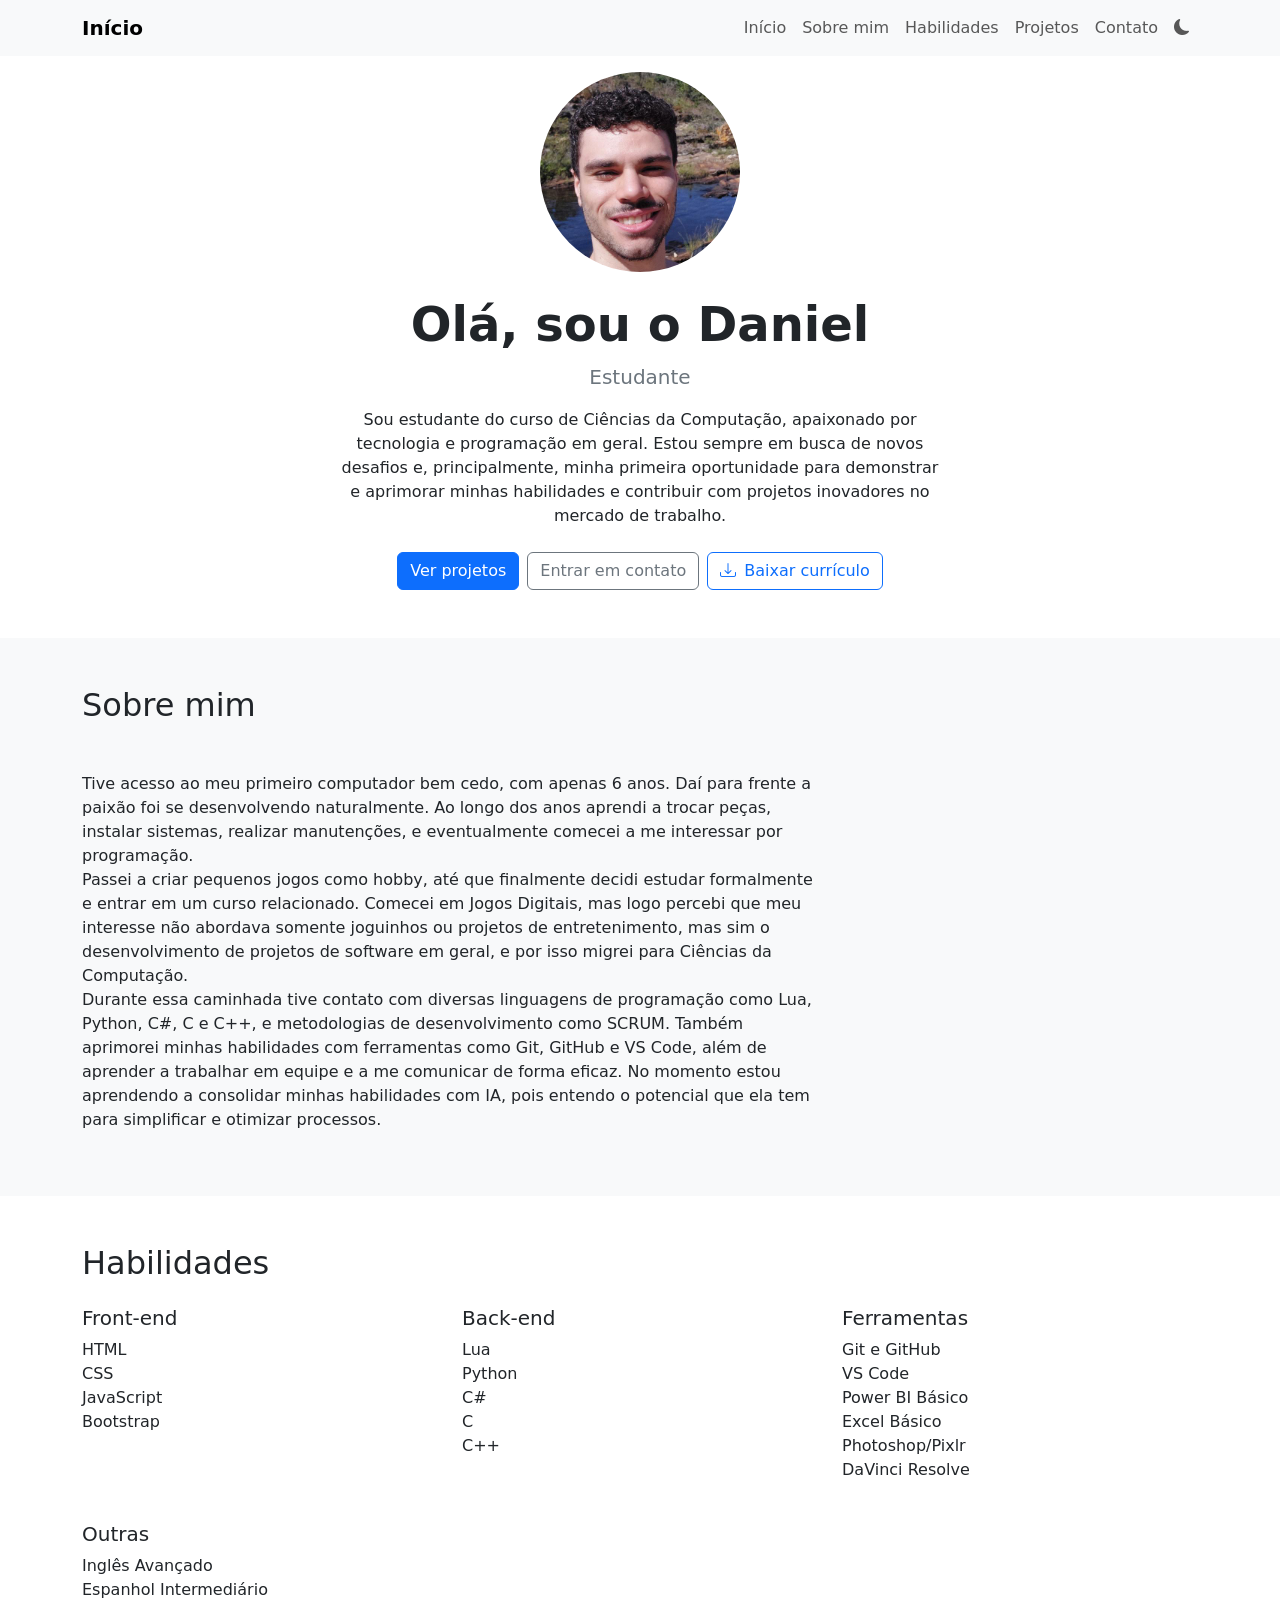
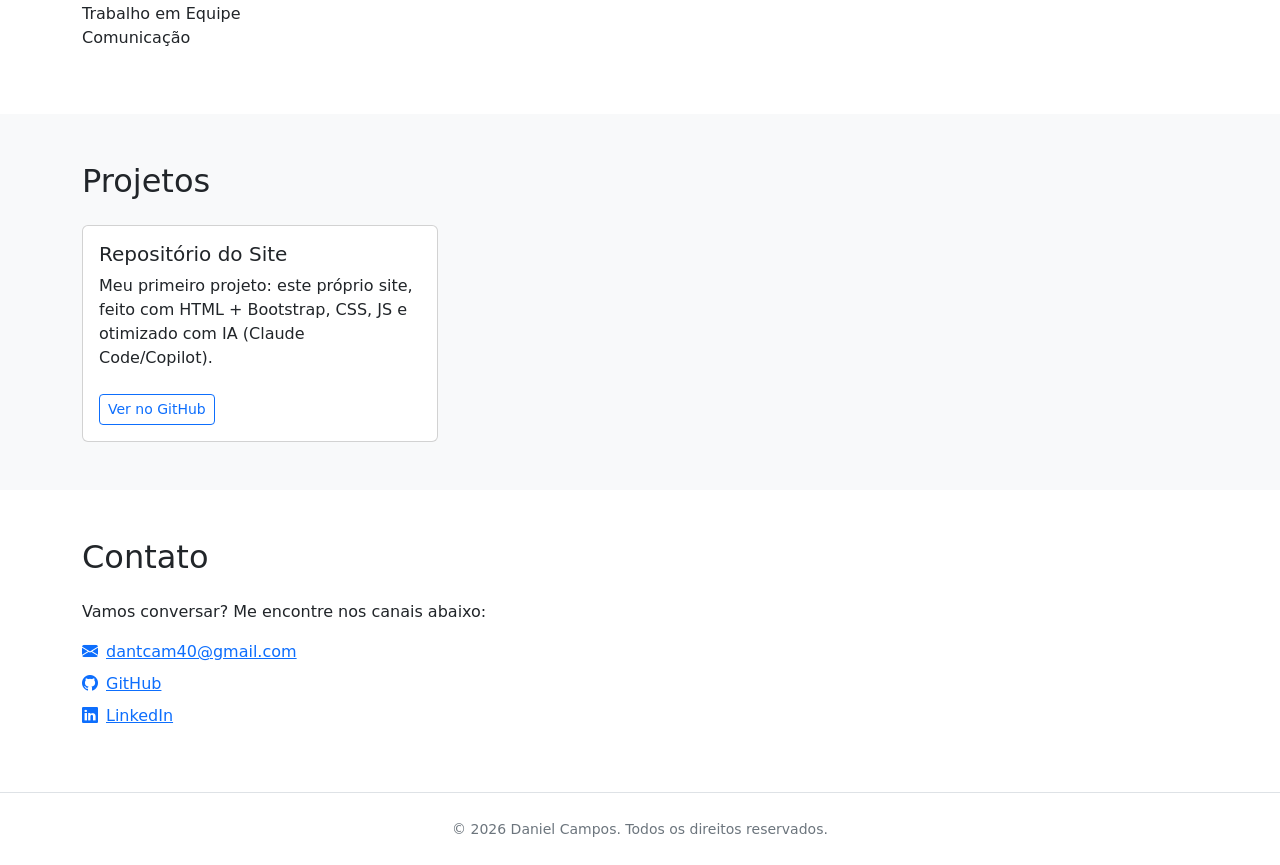
==== index.html @ e3f5e4c4 "Adicionado .gitignore" ====
<!DOCTYPE html>
<html lang="pt-BR">
<head>
    <meta charset="UTF-8">
    <meta name="viewport" content="width=device-width, initial-scale=1.0">
    <meta name="description" content="Portfólio de Daniel Campos - desenvolvedor e estudante de Ciências da Computação">

    <title>Site Portfólio</title>

    <!-- Aplica o tema salvo (ou o do sistema) antes de renderizar, evitando o "flash" claro -->
    <script>
        (function () {
            var tema;
            try { tema = localStorage.getItem('tema'); } catch (e) {}
            if (!tema) {
                tema = window.matchMedia('(prefers-color-scheme: dark)').matches ? 'dark' : 'light';
            }
            document.documentElement.setAttribute('data-bs-theme', tema);
        })();
    </script>

    <!-- Integrando e configurando o Bootstrap -->
    <link href="https://cdn.jsdelivr.net/npm/bootstrap@5.3.8/dist/css/bootstrap.min.css" rel="stylesheet" integrity="sha384-sRIl4kxILFvY47J16cr9ZwB07vP4J8+LH7qKQnuqkuIAvNWLzeN8tE5YBujZqJLB" crossorigin="anonymous">
    <link rel="stylesheet" href="https://cdn.jsdelivr.net/npm/bootstrap-icons@1.11.3/font/bootstrap-icons.min.css">

    <!-- CSS depois do Bootstrap, para poder sobrescrever estilos -->
    <link rel="stylesheet" href="style.css">
</head>
<body>

    <!-- NAVBAR -->
    <header>
        <nav class="navbar navbar-expand-lg bg-body-tertiary fixed-top">
            <div class="container">
                <a class="navbar-brand fw-bold" href="#home">Início</a>

                <button class="navbar-toggler" type="button" data-bs-toggle="collapse" data-bs-target="#menuPrincipal" aria-controls="menuPrincipal" aria-expanded="false" aria-label="Abrir menu">
                    <span class="navbar-toggler-icon"></span>
                </button>

                <div class="collapse navbar-collapse" id="menuPrincipal">
                    <ul class="navbar-nav ms-auto">
                        <li class="nav-item"><a class="nav-link" href="#home">Início</a></li>
                        <li class="nav-item"><a class="nav-link" href="#sobre">Sobre mim</a></li>
                        <li class="nav-item"><a class="nav-link" href="#habilidades">Habilidades</a></li>
                        <li class="nav-item"><a class="nav-link" href="#projetos">Projetos</a></li>
                        <li class="nav-item"><a class="nav-link" href="#contato">Contato</a></li>
                        <li class="nav-item">
                            <button id="botaoTema" class="btn nav-link" type="button" aria-label="Ativar modo escuro">
                                <i class="bi bi-moon-fill" aria-hidden="true"></i>
                            </button>
                        </li>
                    </ul>
                </div>
            </div>
        </nav>
    </header>

    <main>

        <!-- HOME/INTRODUÇÃO -->
        <section id="home" class="py-5 text-center">
            <div class="container">

                <div class="foto-perfil-container">
                    <img src="img/perfil.png"
                         alt="Foto de Daniel Campos"
                         class="foto-perfil">
                </div>

                <h1 class="display-5 fw-bold">Olá, sou o Daniel</h1>
                <p class="lead text-secondary">Estudante</p>

                <p class="mx-auto" style="max-width: 600px;">
                    Sou estudante do curso de Ciências da Computação, apaixonado por tecnologia e programação em geral.
                    Estou sempre em busca de novos desafios e, principalmente, minha primeira oportunidade para demonstrar e aprimorar
                    minhas habilidades e contribuir com projetos inovadores no mercado de trabalho.  
                </p>

                <div class="d-flex justify-content-center gap-2 mt-4">
                    <a href="#projetos" class="btn btn-primary">Ver projetos</a>
                    <a href="#contato" class="btn btn-outline-secondary">Entrar em contato</a>
                    <a href="curriculo/Daniel_Campos_Curriculo.pdf" class="btn btn-outline-primary d-inline-flex align-items-center gap-2" download>
                        <i class="bi bi-download" aria-hidden="true"></i>Baixar currículo
                    </a>
                </div>
            </div>
        </section>

        <!-- SOBRE MIM -->
        <section id="sobre" class="py-5 bg-body-tertiary">
            <div class="container">
                <h2 class="mb-4">Sobre mim</h2>
                <div class="row">
                    <div class="col-lg-8">
                        <p>
                            <br> Tive acesso ao meu primeiro computador bem cedo, com apenas 6 anos.
                            Daí para frente a paixão foi se desenvolvendo naturalmente. Ao longo dos anos aprendi a trocar peças,
                            instalar sistemas, realizar manutenções, e eventualmente comecei a me interessar por programação.
                            <br> Passei a criar pequenos jogos como hobby, até que finalmente decidi estudar formalmente e entrar em um curso relacionado.
                            Comecei em Jogos Digitais, mas logo percebi que meu interesse não abordava somente joguinhos ou projetos de entretenimento,
                            mas sim o desenvolvimento de projetos de software em geral, e por isso migrei para Ciências da Computação.
                            <br> Durante essa caminhada tive contato com diversas linguagens de programação como Lua, Python, C#, C e C++, e metodologias de desenvolvimento como SCRUM.
                            Também aprimorei minhas habilidades com ferramentas como Git, GitHub e VS Code, além de aprender a trabalhar em equipe e a me comunicar de forma eficaz.
                            No momento estou aprendendo a consolidar minhas habilidades com IA, pois entendo o potencial que ela tem para simplificar e otimizar processos.
                        </p>
                    </div>
                </div>
            </div>
        </section>

        <!-- HABILIDADES -->
        <section id="habilidades" class="py-5">
            <div class="container">
                <h2 class="mb-4">Habilidades</h2>

                <div class="row g-4">
                    <!-- Grupo 1 -->
                    <div class="col-md-6 col-lg-4">
                        <h3 class="h5">Front-end</h3>
                        <ul class="list-unstyled">
                            <li>HTML</li>
                            <li>CSS</li>
                            <li>JavaScript</li>
                            <li>Bootstrap</li>
                        </ul>
                    </div>

                    <!-- Grupo 2 -->
                    <div class="col-md-6 col-lg-4">
                        <h3 class="h5">Back-end</h3>
                        <ul class="list-unstyled">
                            <li>Lua</li>
                            <li>Python</li>
                            <li>C#</li>
                            <li>C</li>
                            <li>C++</li>
                        </ul>
                    </div>

                    <!-- Grupo 3 -->
                    <div class="col-md-6 col-lg-4">
                        <h3 class="h5">Ferramentas</h3>
                        <ul class="list-unstyled">
                            <li>Git e GitHub</li>
                            <li>VS Code</li>
                            <li>Power BI Básico</li>
                            <li>Excel Básico</li>
                            <li>Photoshop/Pixlr</li>
                            <li>DaVinci Resolve</li>
                        </ul>
                    </div>

                    <!-- Grupo 4 -->
                    <div class="col-md-6 col-lg-4">
                        <h3 class="h5">Outras</h3>
                        <ul class="list-unstyled">
                            <li>Inglês Avançado</li>
                            <li>Espanhol Intermediário</li>
                            <li>Trabalho em Equipe</li>
                            <li>Comunicação</li>
                        </ul>
                    </div>
                </div>
            </div>
        </section>

        <!-- PROJETOS -->
        <section id="projetos" class="py-5 bg-body-tertiary">
            <div class="container">
                <h2 class="mb-4">Projetos</h2>

                <div class="row g-4">
                    <!-- Copie este bloco para cada novo projeto -->
                    <div class="col-md-6 col-lg-4">
                        <div class="card h-100">
                            <div class="card-body">
                                <h3 class="card-title h5">Repositório do Site</h3>
                                <p class="card-text">Meu primeiro projeto: este próprio site, feito com HTML + Bootstrap, CSS, JS e otimizado com IA (Claude Code/Copilot).</p>
                            </div>
                            <div class="card-footer bg-transparent border-0 pb-3">
                                <a href="https://github.com/ddzeeks/site-portfolio.git" class="btn btn-sm btn-outline-primary" target="_blank" rel="noopener">Ver no GitHub</a>
                            </div>
                        </div>
                    </div>
                </div>
            </div>
        </section>

        <!-- CONTATO -->
        <section id="contato" class="py-5">
            <div class="container">
                <h2 class="mb-4">Contato</h2>
                <p>Vamos conversar? Me encontre nos canais abaixo:</p>

                <ul class="list-unstyled">
                    <li class="mb-2"><a class="d-inline-flex align-items-center gap-2" href="mailto:dantcam40@gmail.com"><i class="bi bi-envelope-fill" aria-hidden="true"></i>dantcam40@gmail.com</a></li>
                    <li class="mb-2"><a class="d-inline-flex align-items-center gap-2" href="https://github.com/ddzeeks" target="_blank" rel="noopener"><i class="bi bi-github" aria-hidden="true"></i>GitHub</a></li>
                    <li class="mb-2"><a class="d-inline-flex align-items-center gap-2" href="https://www.linkedin.com/in/daniel-campos-65b890349/" target="_blank" rel="noopener"><i class="bi bi-linkedin" aria-hidden="true"></i>LinkedIn</a></li>
                </ul>
            </div>
        </section>

    </main>

    <!-- RODAPÉ -->
    <footer class="py-4 text-center text-secondary border-top">
        <div class="container">
            <small>&copy; 2026 Daniel Campos. Todos os direitos reservados.</small>
        </div>
    </footer>

    <!-- Scripts no fim do body: o HTML carrega primeiro, os scripts depois -->
    <script src="https://cdn.jsdelivr.net/npm/bootstrap@5.3.8/dist/js/bootstrap.bundle.min.js" integrity="sha384-FKyoEForCGlyvwx9Hj09JcYn3nv7wiPVlz7YYwJrWVcXK/BmnVDxM+D2scQbITxI" crossorigin="anonymous"></script>
    <script src="app.js"></script>

</body>
</html>
---- style.css ----
section { scroll-margin-top: 70px; }

html { scroll-behavior: smooth; }

@media (prefers-reduced-motion: reduce) {
    html { scroll-behavior: auto; }
}

.foto-perfil-container {
    width: 200px;
    height: 200px;
    margin-inline: auto;
    margin-bottom: 1.5rem;
    margin-top: 1.5rem;
    border-radius: 50%;
    overflow: hidden;
}

.foto-perfil {
    width: 100%;
    height: 100%;
    object-fit: cover;
    transform: scale(1.2);
}
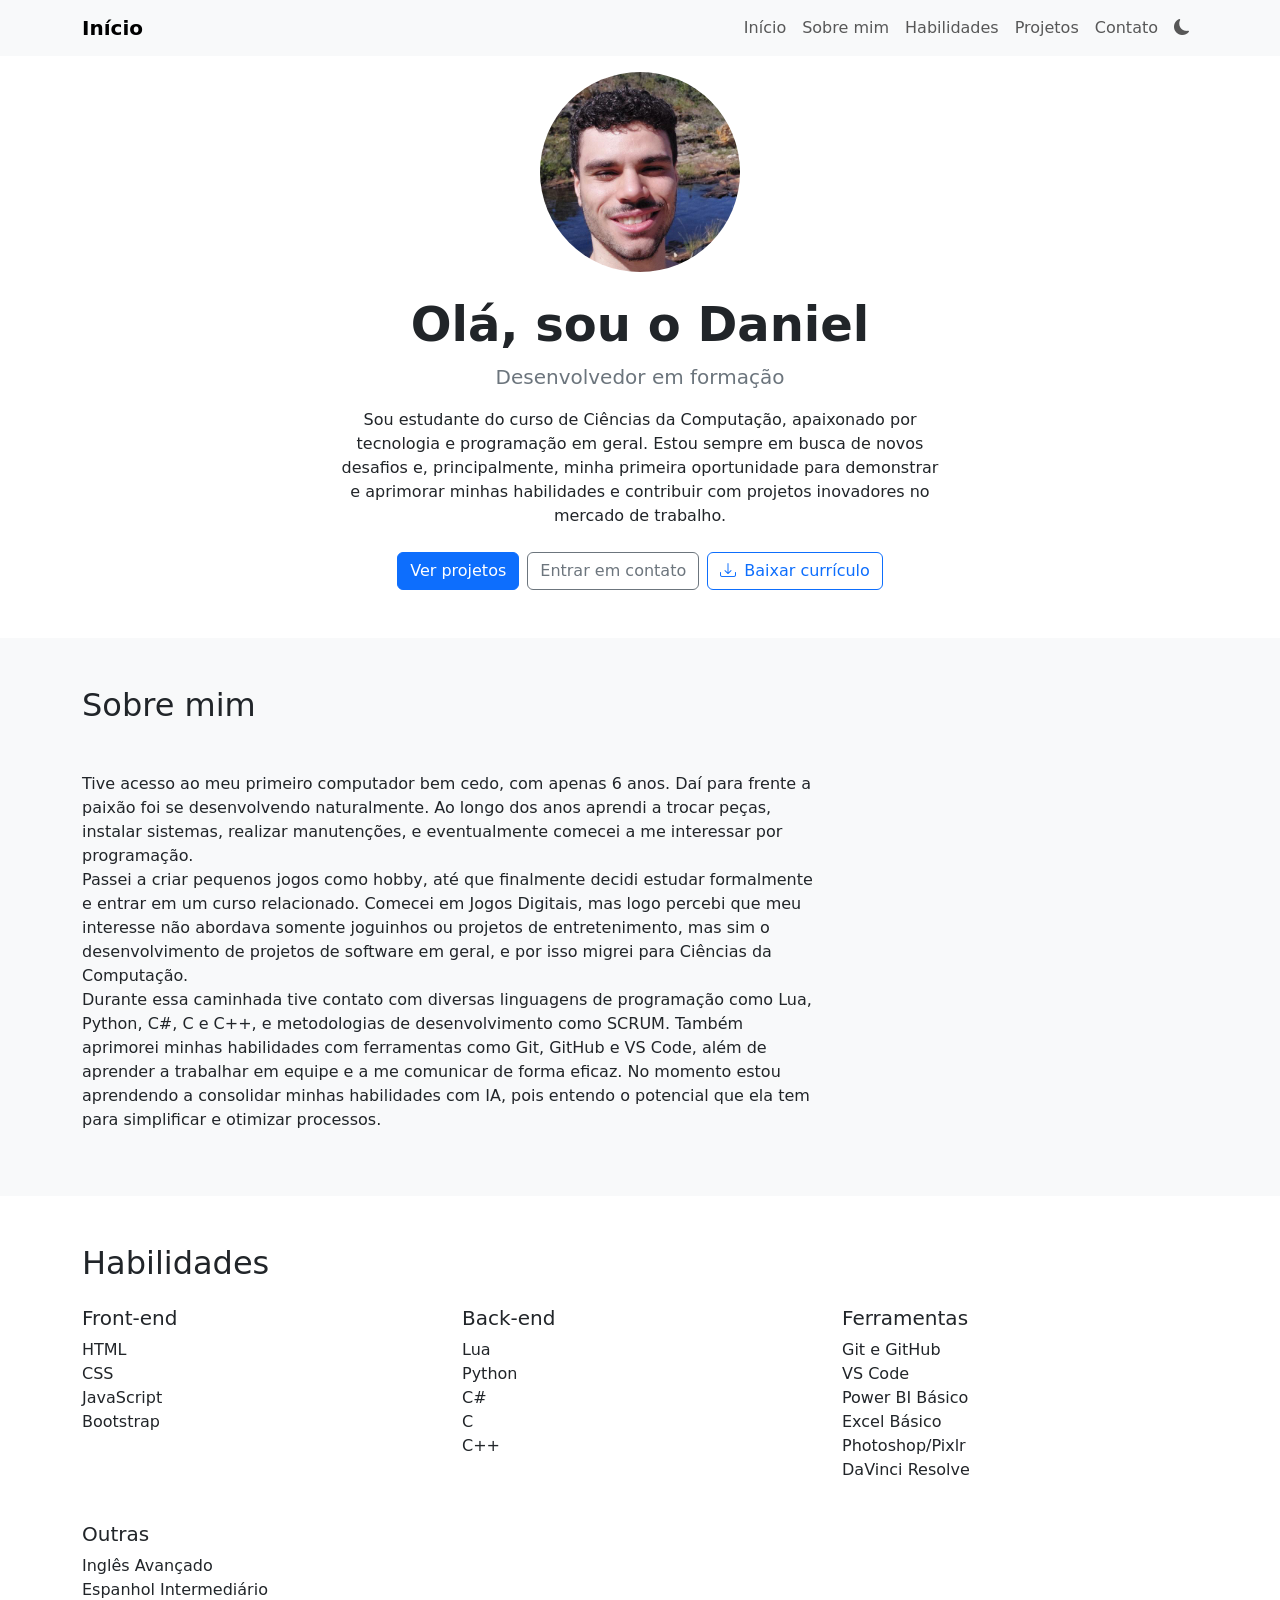
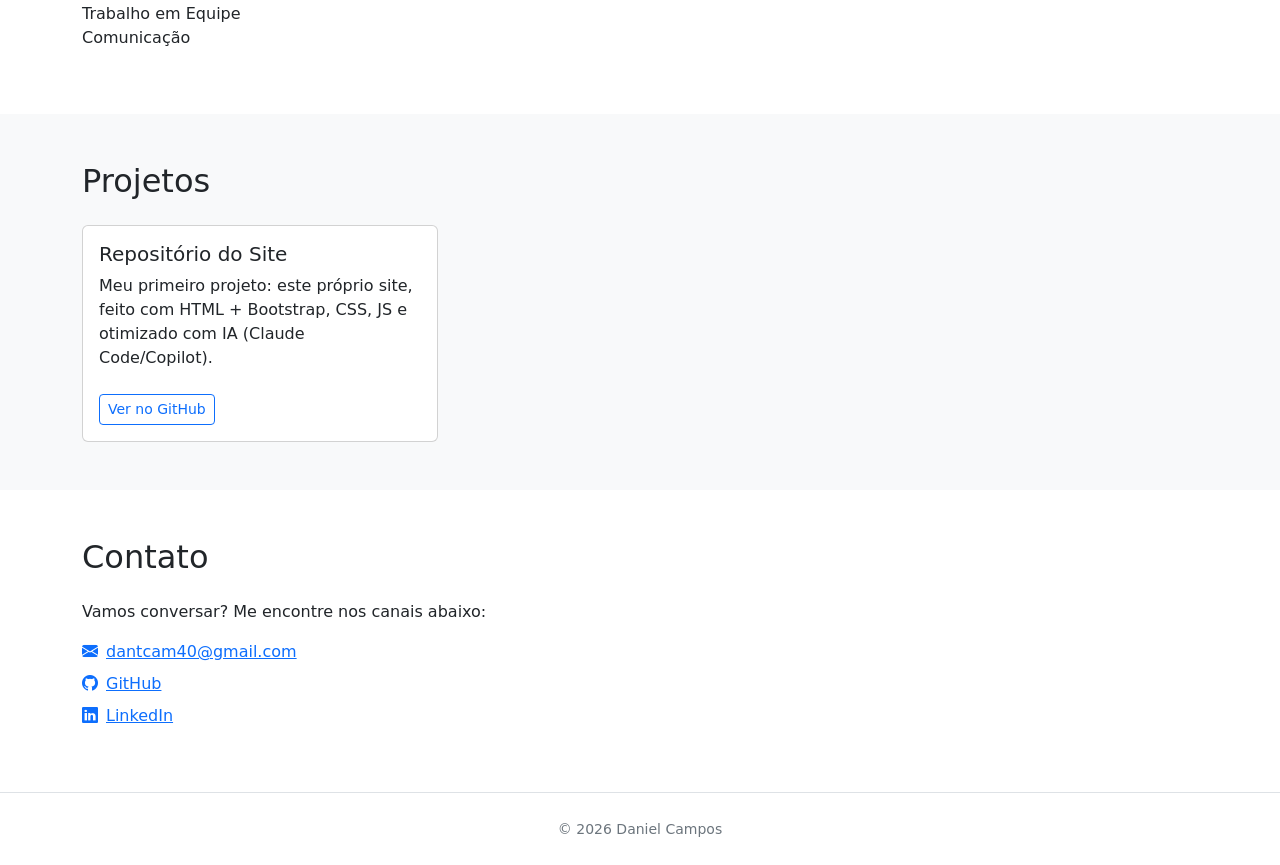
==== commit 21ddc181: "Quinto commit - criação dos arquivos .gitignore e LICENSE e pequenas mudanças na estrutura e informa" ====
--- a/index.html
+++ b/index.html
@@ -5,7 +5,7 @@
     <meta name="viewport" content="width=device-width, initial-scale=1.0">
     <meta name="description" content="Portfólio de Daniel Campos - desenvolvedor e estudante de Ciências da Computação">
 
-    <title>Site Portfólio</title>
+    <title>Daniel Campos | Portfólio</title>
 
     <!-- Aplica o tema salvo (ou o do sistema) antes de renderizar, evitando o "flash" claro -->
     <script>
@@ -69,7 +69,7 @@
                 </div>
 
                 <h1 class="display-5 fw-bold">Olá, sou o Daniel</h1>
-                <p class="lead text-secondary">Estudante</p>
+                <p class="lead text-secondary">Desenvolvedor em formação</p>
 
                 <p class="mx-auto" style="max-width: 600px;">
                     Sou estudante do curso de Ciências da Computação, apaixonado por tecnologia e programação em geral.
@@ -179,7 +179,7 @@
                                 <p class="card-text">Meu primeiro projeto: este próprio site, feito com HTML + Bootstrap, CSS, JS e otimizado com IA (Claude Code/Copilot).</p>
                             </div>
                             <div class="card-footer bg-transparent border-0 pb-3">
-                                <a href="https://github.com/ddzeeks/site-portfolio.git" class="btn btn-sm btn-outline-primary" target="_blank" rel="noopener">Ver no GitHub</a>
+                                <a href="https://github.com/ddzeeks/site-portfolio" class="btn btn-sm btn-outline-primary" target="_blank" rel="noopener">Ver no GitHub</a>
                             </div>
                         </div>
                     </div>
@@ -206,7 +206,7 @@
     <!-- RODAPÉ -->
     <footer class="py-4 text-center text-secondary border-top">
         <div class="container">
-            <small>&copy; 2026 Daniel Campos. Todos os direitos reservados.</small>
+            <small>&copy; 2026 Daniel Campos</small>
         </div>
     </footer>
 
